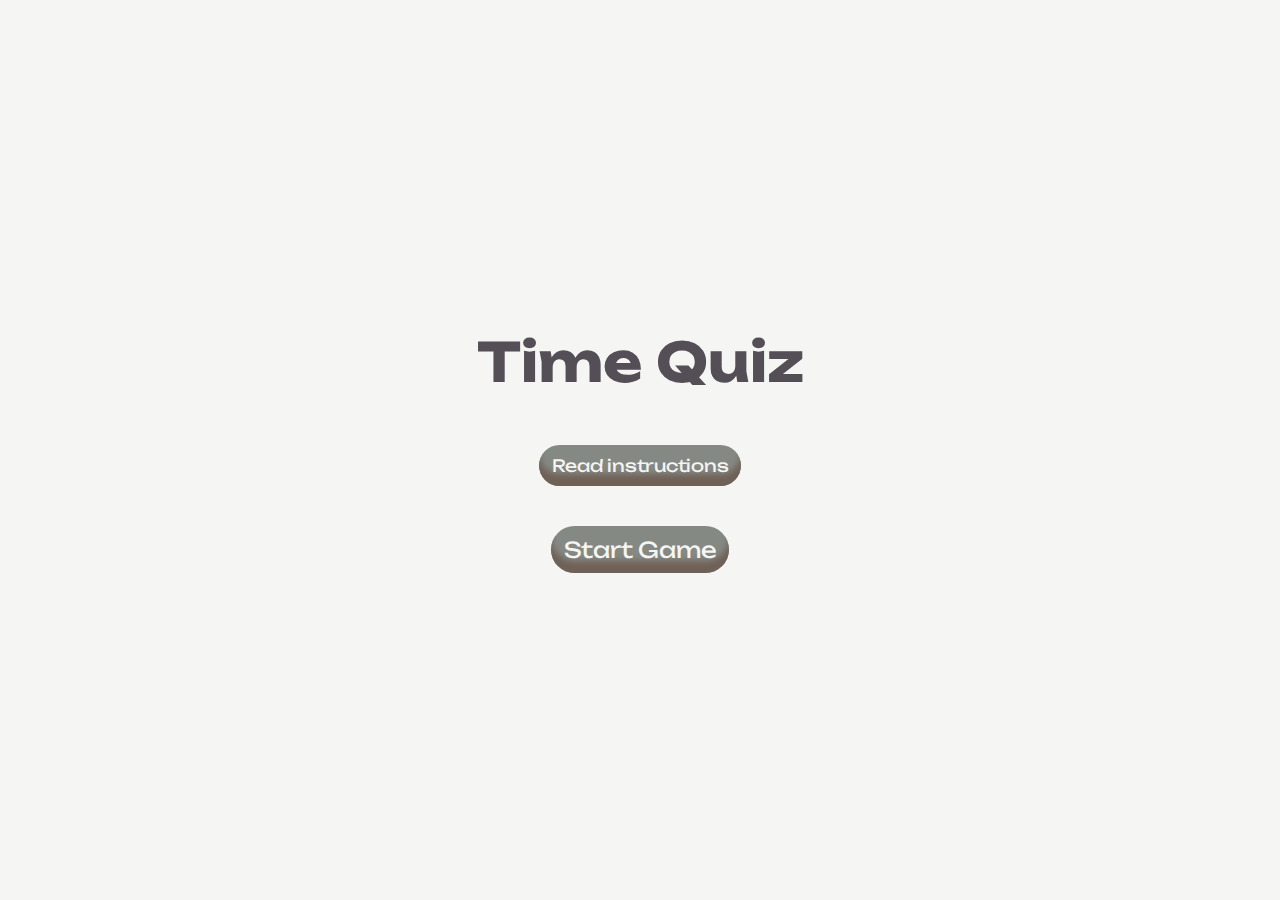
==== index.html @ ae5ddc0a "Fix responsivness for landscape mode and devices up to 1024px width" ====
<!DOCTYPE html>
<html lang="en">

<head>
    <meta charset="UTF-8">
    <meta http-equiv="X-UA-Compatible" content="IE=edge">
    <meta name="viewport" content="width=device-width, initial-scale=1.0">
    <meta name="description" content="Time Quiz Web App is a game where you pick right answer for time.">
    <meta name="keywords" content="quiz app, game, questions and answers, time">
    <title>Time Quiz</title>
    <link rel="stylesheet" href="assets/css/style.css">
  
</head>

<body>

    <!-- main div element with flexbox center values -->
    <div class="container">
        <div id="home" class="flex-center flex-column">
            <h1>Time Quiz</h1>
            <button id="myButton" class="btn btn-info">Read instructions</button>
            <div id="popupContainer" class="text-center flex-center">
                <p class="justify-center text-center flex-center">The Time Quiz Game is a challenging and exciting
                    trivia game
                    that tests your knowledge of time-related topics. With over 3000 randomly generated
                    questions.<br><br>

                    The objective is to answer for all questions in the best possible time.
                    The game features a variety of categories, including history, science, pop culture, and more, all
                    related to time.
                    You'll need to think quickly and carefully to answer right questions. <br><br>

                    To keep track of your progress, the Time Quiz Game saves your local scores, so you can compete
                    against yourself
                    or challenge your friends and family to beat your high score on the same device.
                    Plus, the game is designed to be played over and over again, with new questions generated each time
                    you play.<br><br>

                    Remember, you're not allowed to use any reference material during the game, so use your knowledge
                    and instincts to answer as many
                    questions correctly as possible. Each correct answer let You move forward, but wrong answer add you
                    20 seconds to the global score.
                    The player with the highest score at the end of the game wins.<br><br>

                    Get ready to test your time-related knowledge with the Time Quiz Game and see how many questions you
                    can answer correctly in the allotted time!
                </p>
            </div>
            <a class="btn" role="button" href="game.html">Start Game</a>
        </div>
    </div>
    <script src="assets/js/script.js"></script>
</body>

</html>
---- assets/css/style.css ----
/* Import the Unbounded font from Google Fonts */
@import url('https://fonts.googleapis.com/css2?family=Unbounded:wght@200;300;400;500;600;700;800;900&display=swap');

/* Set some CSS variables that can be used throughout the page */
:root {
    --primary-background-color: #f5f5f3;
    --primary-font-color: #544F56;
    --primary-font-color-opacity: #544F56;
    --primary-button-background: #858984;
    background-color: var(--primary-background-color);
    color: var(--primary-font-color);
    font-size: 62.5%;
}

/* Apply some common styles to all elements on the page */
* {
    box-sizing: border-box;
    font-family: 'Unbounded', cursive;
    margin: 0;
    padding: 0;
}

/* Set margin bottom for heading elements */
h1,
h2,
h3,
h4 {
    margin-bottom: 1rem;
}

/* Style for header elements */
h1 {
    font-size: 5.4rem;
    margin-bottom: 5rem;
}

h2 {
    font-size: 3.9rem;
    font-weight: 400;
    margin-bottom: 4rem;
}

h3 {
    font-size: 3.1rem;
    margin-bottom: 4rem;
    font-weight: 300;
    padding: 0rem 15rem;
}

/* Set global values */
.container {
    width: 100vw;
    height: 100vh;
    display: flex;
    justify-content: center;
    align-items: center;
    max-width: 75rem;
    margin: 0 auto;
    padding: 2rem;
}

.container>* {
    width: 100%;
    text-align: center;
}

.flex-column {
    display: flex;
    flex-direction: column;
}

.flex-center {
    justify-content: center;
    align-items: center;
}

.justify-center {
    justify-content: center;
}

.text-center {
    text-align: center;
}

.hidden {
    display: none;
}

/* Home page buttons */
.btn {
    appearance: none;
    background-color: var(--primary-button-background);
    border-radius: 40em;
    border-style: none;
    box-shadow: #706157 0 -12px 6px inset;
    box-sizing: border-box;
    color: var(--primary-background-color);
    cursor: pointer;
    display: inline-block;
    font-family: inherit;
    font-size: 2.2rem;
    font-weight: 400;
    letter-spacing: -.24px;
    margin: 0;
    outline: none;
    padding: 1rem 1.3rem;
    quotes: auto;
    text-align: center;
    text-decoration: none;
    transition: all .15s;
    user-select: none;
    -webkit-user-select: none;
    touch-action: manipulation;
}

.btn:hover {
    background-color: #FFC229;
    box-shadow: #FF6314 0 -6px 8px inset;
    transform: scale(1.125);
}

.btn:active {
    transform: scale(1.025);
}

.btn-info {
    font-size: 1.7rem;
    margin: 0rem 0rem 4rem 0rem;
}

/* Popup home page instruction container */

#popupContainer {
    display: none;
    position: fixed;
    top: 50%;
    left: 50%;
    transform: translate(-50%, -50%);
    width: 90%;
    height: 90%;
    background-color: var(--primary-font-color-opacity);
    z-index: 9999;
    max-width: 70rem;
    overflow: auto;
    scroll-snap-align: end;
    scroll-snap-type: y mandatory;
    animation: fadeIn 0.5s ease-in-out;
}

/* FadeIn instructions container animation */
@keyframes fadeIn {
    from {
        opacity: 0;
    }

    to {
        opacity: 1;
    }
}

#popupContainer.show {
    display: flex;
    align-items: center;
}

#popupContainer>p {
    color: var(--primary-background-color);
    font-size: 1.5rem;
    letter-spacing: 0.5;
    line-height: 1.8;
    text-align: left;
    padding: 3rem;
    max-height: 100%;
    text-shadow: 1px 1px 2px var(--primary-font-color);
}

/* GAME */

.answer {
    margin-bottom: 0.5rem;
    display: flex;
    flex-direction: row;
    cursor: pointer;
    width: 100%;
    font-size: 1.8rem;
    background-color: #fff;

}

.answer:hover {
    cursor: pointer;
    box-shadow: 0 0.4rem 1.4rem 0 var(--primary-button-background);
    transform: translateY(-0.1rem);
    transition: transform 150ms;
}


.choice-prefix {
    padding: 1.5rem 2.5rem;
    background-color: var(--primary-font-color);
    color: var(--primary-background-color);
}

.choice-text {
    padding: 1.5rem;
    width: 100%;
}

#nextBtn {
    width: 20%;
    margin: 3rem auto;
}

.correct {
    background-color: #135c11;
    color: #e3dee1;
}

.incorrect {
    background-color: #8e0909;
    color: #e3dee1;
}

/* Stopwatch */
.stopwatch {
    font-size: 4rem;
    padding: 3rem;
    color: #FFC229;
    font-weight: 600;
}

/* Spacebar */
#spacebarContainer {
    width: 20rem;
    height: 4rem;
    border: 3px solid var(--primary-font-color);
    background-color: #fff;
    width: 50%;
    display: flex;
    margin: 5rem auto;
    align-items: center;
    padding: 0 0.3rem;
}

.spacebar-percent {
    height: 80%;
    background-color: #FFC229;
    width: 0%;
    border: none;
    display: inherit;
    align-items: center;
}

/* Loader */
#loader {
    border: 16px solid white;
    border-radius: 50%;
    border-top: 16px solid #FFC229;
    width: 12rem;
    height: 12rem;
    animation: spin 2s linear infinite;
}

/* Loader animation */
@keyframes spin {
    0% {
        transform: rotate(0deg);
    }

    100% {
        transform: rotate(360deg);
    }
}

/* End page */

.inline-header {
    display: inline-block;
    flex-direction: row;
    padding: 0;
    margin: 0;
    text-align: center;
}

/* Media queries */
/* 
    ##Device = Tablets, Ipads (landscape)
    ##Screen = B/w 768px to 1024px
  */

@media (min-width: 768px) and (max-width: 1024px) and (orientation: landscape) {

    .landscape {
        display: flex;
        flex-direction: row;
        margin-top: 3rem;
        justify-content: center;
        align-items: center;
    }

    .lanscape-left {
        order: 1;
        width: 30%;
        justify-content: center;
    }

    .landscape-right {
        order: 2;
        width: 70%;
        margin-left: 1rem;
        justify-content: center;
    }

    h2 {
        font-size: 1.4rem;
    }

    .answer {
        font-size: 1.2rem;
    }

    .stopwatch {
        font-size: 4rem;
        padding: 1rem;
        font-weight: 500;
    }

    /* Spacebar */
    #spacebarContainer {
        width: 15rem;
        height: 3rem;
        margin: 2rem auto;
    }

    /* Loader */
    #loader {
        border: 8px solid white;
        border-top: 8px solid #FFC229;
        width: 6rem;
        height: 6rem;
    }

    #end h1 {
        font-size: 2.7rem;
    }

    #end h3 {
        font-size: 2.4rem;
    }

    #end span {
        font-weight: 500;
        padding: 10rem;
    }

}

/* 
    ##Device = Low Resolution Tablets, Mobiles (Landscape)
    ##Screen = B/w 481px to 767px
  */

@media (min-width: 481px) and (max-width: 767px) {
    .landscape {
        display: flex;
        flex-direction: row;
        margin-top: 3rem;
        justify-content: center;
        align-items: center;
    }

    .lanscape-left {
        order: 1;
        width: 30%;
        justify-content: center;
    }

    .landscape-right {
        order: 2;
        width: 70%;
        margin-left: 1rem;
        justify-content: center;
    }

    h2 {
        font-size: 1.4rem;
    }

    .answer {
        font-size: 1.2rem;
    }

    .stopwatch {
        font-size: 3rem;
        padding: 1rem;
        font-weight: 500;
    }

    /* Spacebar */
    #spacebarContainer {
        width: 15rem;
        height: 3rem;
        margin: 2rem auto;
    }

    /* Loader */
    #loader {
        border: 8px solid white;
        border-top: 8px solid #FFC229;
        width: 6rem;
        height: 6rem;
    }

    #end h1 {
        font-size: 2.7rem;
    }

    #end h3 {
        font-size: 2.4rem;
    }

    #end span {
        font-weight: 500;
        padding: 10rem;
    }

}

/* 
    ##Device = Most of the Smartphones Mobiles (Portrait)
    ##Screen = B/w 320px to 479px
  */

@media (min-width: 320px) and (max-width: 480px) {

    h2 {
        font-size: 2rem;
    }

    .answer {
        font-size: 1.5rem;
    }

    .stopwatch {
        font-size: 3.4rem;
        padding: 2.4rem;
        font-weight: 500;
    }

    /* Spacebar */
    #spacebarContainer {
        width: 15rem;
        height: 3rem;
        margin: 2rem auto;
    }

    /* Loader */
    #loader {
        border: 8px solid white;
        border-top: 8px solid #FFC229;
        width: 6rem;
        height: 6rem;
    }

    #end h1 {
        font-size: 2.7rem;
    }

    #end h3 {
        font-size: 2.4rem;
    }

    #end span {
        font-weight: 500;
        padding: 10rem;
    }
}

@media (max-width: 320px) {

    h2 {
        font-size: 1.5rem;
    }

    .answer {
        font-size: 1.3rem;
    }
}
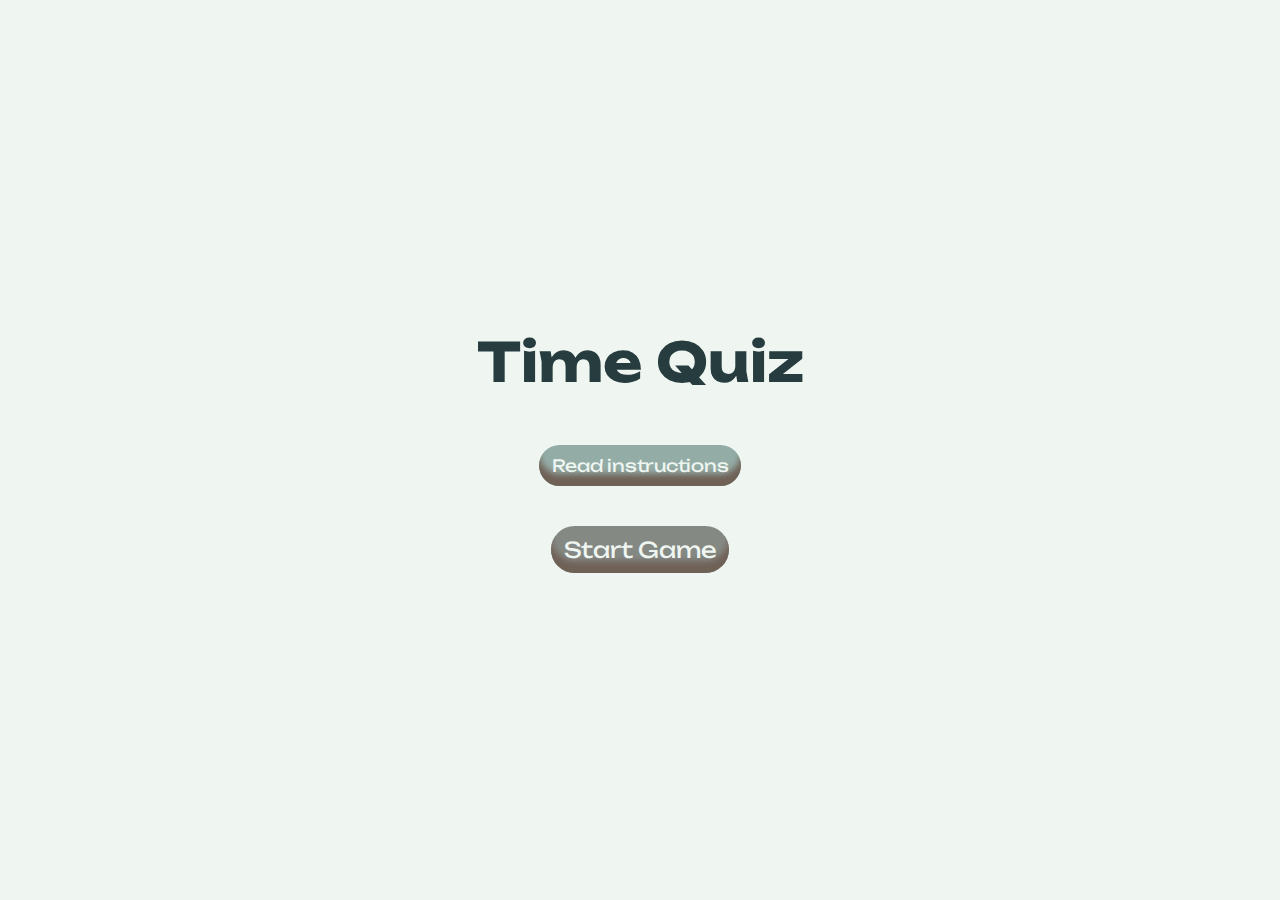
==== commit d3e5307a: "Fix color contrast ratio" ====
--- a/index.html
+++ b/index.html
@@ -9,8 +9,7 @@
     <meta name="keywords" content="quiz app, game, questions and answers, time">
     <title>Time Quiz</title>
     <link rel="stylesheet" href="assets/css/style.css">
-  
-</head>
+   
 
 <body>
 
@@ -20,30 +19,13 @@
             <h1>Time Quiz</h1>
             <button id="myButton" class="btn btn-info">Read instructions</button>
             <div id="popupContainer" class="text-center flex-center">
-                <p class="justify-center text-center flex-center">The Time Quiz Game is a challenging and exciting
-                    trivia game
-                    that tests your knowledge of time-related topics. With over 3000 randomly generated
-                    questions.<br><br>
-
-                    The objective is to answer for all questions in the best possible time.
-                    The game features a variety of categories, including history, science, pop culture, and more, all
-                    related to time.
-                    You'll need to think quickly and carefully to answer right questions. <br><br>
-
-                    To keep track of your progress, the Time Quiz Game saves your local scores, so you can compete
-                    against yourself
-                    or challenge your friends and family to beat your high score on the same device.
-                    Plus, the game is designed to be played over and over again, with new questions generated each time
-                    you play.<br><br>
-
-                    Remember, you're not allowed to use any reference material during the game, so use your knowledge
-                    and instincts to answer as many
-                    questions correctly as possible. Each correct answer let You move forward, but wrong answer add you
-                    20 seconds to the global score.
-                    The player with the highest score at the end of the game wins.<br><br>
-
-                    Get ready to test your time-related knowledge with the Time Quiz Game and see how many questions you
-                    can answer correctly in the allotted time!
+                <p class="justify-center text-center flex-center">The Time Quiz Game
+                    is a fast-paced trivia game with 3000+ questions from different categories
+                    and with different difficulty level. <br><br>
+                    Answer quickly and accurately to beat your high score or challenge 
+                    friends. No references are allowed. <br><br> Each correct answer moves you forward, 
+                    while wrong answers add 20 seconds to your time. <br><br>
+                    Test your knowledge now! <br><br> We wish You luck!
                 </p>
             </div>
             <a class="btn" role="button" href="game.html">Start Game</a>
--- a/assets/css/style.css
+++ b/assets/css/style.css
@@ -3,13 +3,15 @@
 
 /* Set some CSS variables that can be used throughout the page */
 :root {
-    --primary-background-color: #f5f5f3;
-    --primary-font-color: #544F56;
-    --primary-font-color-opacity: #544F56;
+    --primary-background-color: #EFF6F1;
+    --primary-font-color: #263C3E;
     --primary-button-background: #858984;
+    --secondary-button-background: #94ACA6;
+    --button-active: #FFC229;
     background-color: var(--primary-background-color);
     color: var(--primary-font-color);
     font-size: 62.5%;
+    scroll-behavior: smooth;
 }
 
 /* Apply some common styles to all elements on the page */
@@ -114,7 +116,7 @@
 }
 
 .btn:hover {
-    background-color: #FFC229;
+    background-color: var(--button-active);
     box-shadow: #FF6314 0 -6px 8px inset;
     transform: scale(1.125);
 }
@@ -126,6 +128,7 @@
 .btn-info {
     font-size: 1.7rem;
     margin: 0rem 0rem 4rem 0rem;
+    background-color: var(--secondary-button-background);
 }
 
 /* Popup home page instruction container */
@@ -138,7 +141,7 @@
     transform: translate(-50%, -50%);
     width: 90%;
     height: 90%;
-    background-color: var(--primary-font-color-opacity);
+    background-color: var(--primary-font-color);
     z-index: 9999;
     max-width: 70rem;
     overflow: auto;
@@ -165,7 +168,7 @@
 
 #popupContainer>p {
     color: var(--primary-background-color);
-    font-size: 1.5rem;
+    font-size: 1.8rem;
     letter-spacing: 0.5;
     line-height: 1.8;
     text-align: left;
@@ -189,11 +192,11 @@
 
 .answer:hover {
     cursor: pointer;
-    box-shadow: 0 0.4rem 1.4rem 0 var(--primary-button-background);
-    transform: translateY(-0.1rem);
-    transition: transform 150ms;
-}
-
+}
+
+.answer:active {
+    background-color: transparent;
+  }
 
 .choice-prefix {
     padding: 1.5rem 2.5rem;
@@ -225,7 +228,7 @@
 .stopwatch {
     font-size: 4rem;
     padding: 3rem;
-    color: #FFC229;
+    color: var(--button-active);
     font-weight: 600;
 }
 
@@ -244,7 +247,7 @@
 
 .spacebar-percent {
     height: 80%;
-    background-color: #FFC229;
+    background-color: var(--button-active);
     width: 0%;
     border: none;
     display: inherit;
@@ -255,7 +258,7 @@
 #loader {
     border: 16px solid white;
     border-radius: 50%;
-    border-top: 16px solid #FFC229;
+    border-top: 16px solid var(--button-active);
     width: 12rem;
     height: 12rem;
     animation: spin 2s linear infinite;
@@ -282,6 +285,11 @@
     text-align: center;
 }
 
+#end span {
+    font-weight: 500;
+    padding: 10rem;
+}
+
 /* Media queries */
 /* 
     ##Device = Tablets, Ipads (landscape)
@@ -335,7 +343,7 @@
     /* Loader */
     #loader {
         border: 8px solid white;
-        border-top: 8px solid #FFC229;
+        border-top: 8px solid var(--button-active);
         width: 6rem;
         height: 6rem;
     }
@@ -406,7 +414,7 @@
     /* Loader */
     #loader {
         border: 8px solid white;
-        border-top: 8px solid #FFC229;
+        border-top: 8px solid var(--button-active);
         width: 6rem;
         height: 6rem;
     }
@@ -457,7 +465,7 @@
     /* Loader */
     #loader {
         border: 8px solid white;
-        border-top: 8px solid #FFC229;
+        border-top: 8px solid var(--button-active);
         width: 6rem;
         height: 6rem;
     }
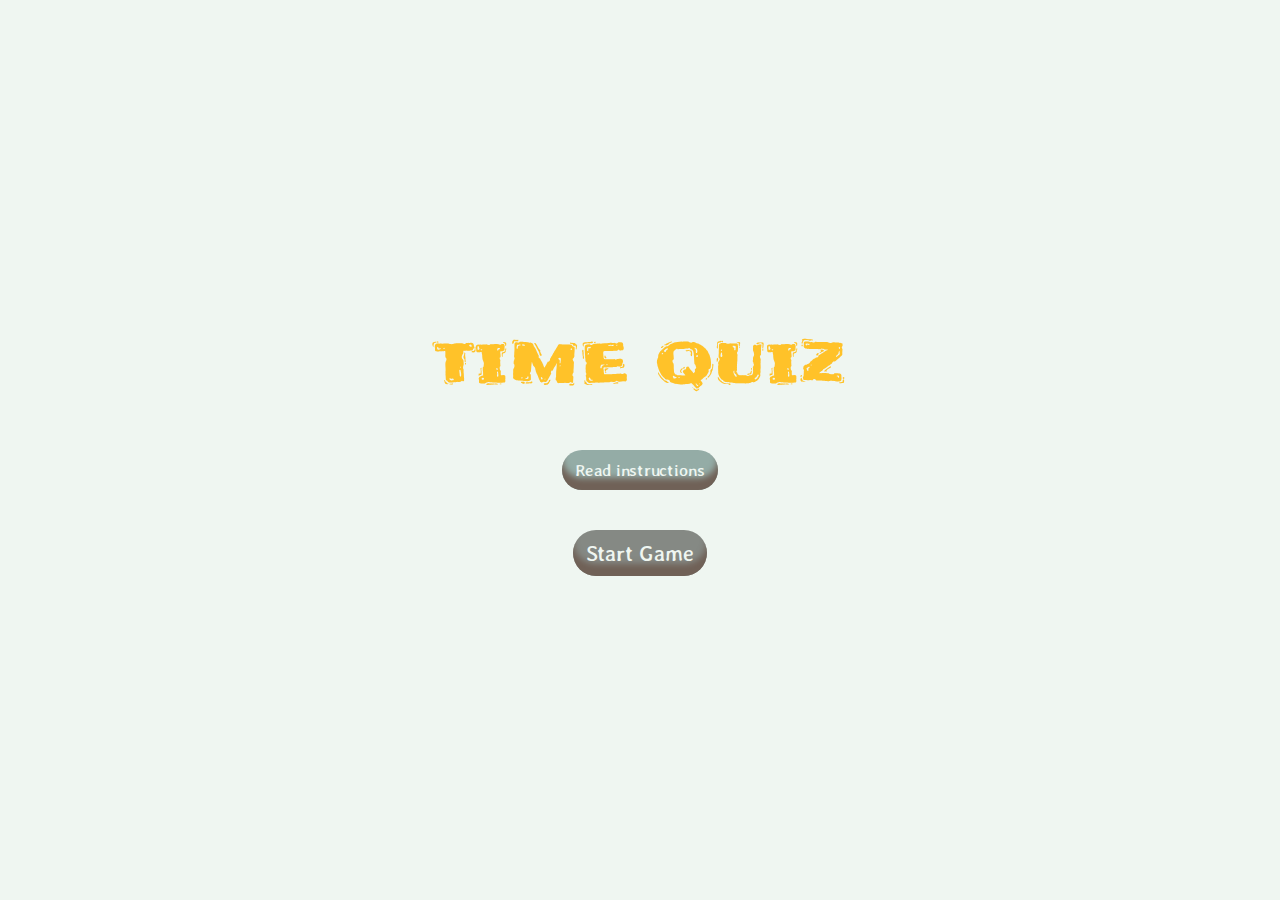
==== commit 79494d1e: "Fix font compatibility to header, button and primary font" ====
--- a/index.html
+++ b/index.html
@@ -16,7 +16,7 @@
     <!-- main div element with flexbox center values -->
     <div class="container">
         <div id="home" class="flex-center flex-column">
-            <h1>Time Quiz</h1>
+            <h1>TIME QUIZ</h1>
             <button id="myButton" class="btn btn-info">Read instructions</button>
             <div id="popupContainer" class="text-center flex-center">
                 <p class="justify-center text-center flex-center">The Time Quiz Game
--- a/assets/css/style.css
+++ b/assets/css/style.css
@@ -1,5 +1,5 @@
 /* Import the Unbounded font from Google Fonts */
-@import url('https://fonts.googleapis.com/css2?family=Unbounded:wght@200;300;400;500;600;700;800;900&display=swap');
+@import url('https://fonts.googleapis.com/css2?family=Averia+Libre:ital,wght@0,300;0,400;0,700;1,300;1,400;1,700&family=Frijole&family=Montserrat:ital,wght@0,100;0,200;0,300;0,400;0,500;0,600;0,700;0,800;0,900;1,100;1,200;1,300;1,400;1,500;1,600;1,700;1,800;1,900&display=swap');
 
 /* Set some CSS variables that can be used throughout the page */
 :root {
@@ -8,6 +8,9 @@
     --primary-button-background: #858984;
     --secondary-button-background: #94ACA6;
     --button-active: #FFC229;
+    --font-header: 'Frijole', cursive;
+    --font-button: 'Averia Libre', cursive;
+    --font-primary: 'Montserrat', sans-serif;
     background-color: var(--primary-background-color);
     color: var(--primary-font-color);
     font-size: 62.5%;
@@ -17,7 +20,7 @@
 /* Apply some common styles to all elements on the page */
 * {
     box-sizing: border-box;
-    font-family: 'Unbounded', cursive;
+    font-family: var(--font-primary);
     margin: 0;
     padding: 0;
 }
@@ -34,6 +37,9 @@
 h1 {
     font-size: 5.4rem;
     margin-bottom: 5rem;
+    font-family: var(--font-header);
+    font-weight: 400;
+    color: var(--button-active);
 }
 
 h2 {
@@ -99,7 +105,7 @@
     color: var(--primary-background-color);
     cursor: pointer;
     display: inline-block;
-    font-family: inherit;
+    font-family: var(--font-button);
     font-size: 2.2rem;
     font-weight: 400;
     letter-spacing: -.24px;
@@ -172,7 +178,7 @@
     letter-spacing: 0.5;
     line-height: 1.8;
     text-align: left;
-    padding: 3rem;
+    padding: 5rem;
     max-height: 100%;
     text-shadow: 1px 1px 2px var(--primary-font-color);
 }
@@ -227,9 +233,10 @@
 /* Stopwatch */
 .stopwatch {
     font-size: 4rem;
+    font-family: var(--font-header);
     padding: 3rem;
     color: var(--button-active);
-    font-weight: 600;
+    font-weight: 400;
 }
 
 /* Spacebar */
@@ -286,8 +293,10 @@
 }
 
 #end span {
-    font-weight: 500;
+    font-weight: 400;
     padding: 10rem;
+    font-size: 4rem;
+    font-family: var(--font-header);
 }
 
 /* Media queries */
